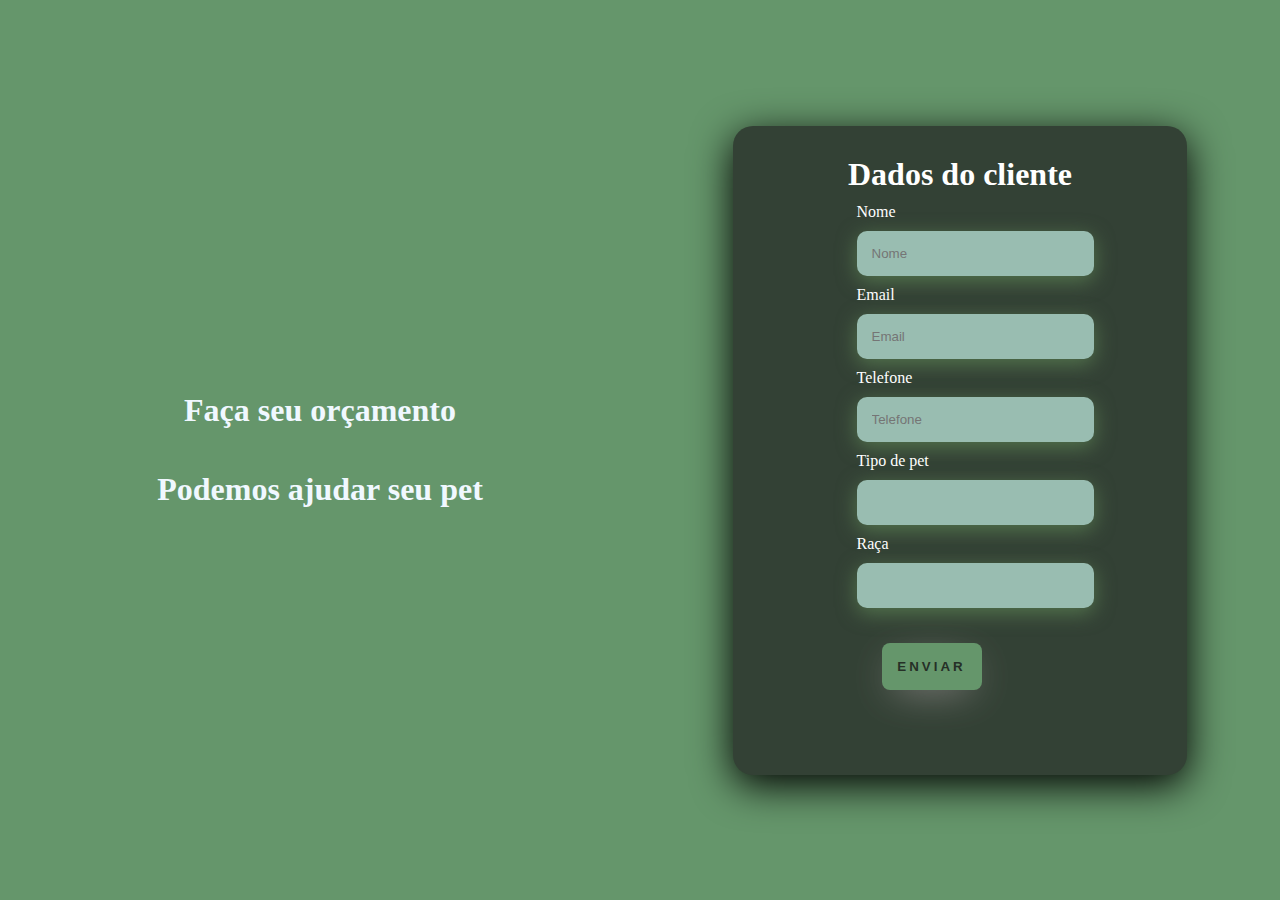
==== formulario/formulário.html @ c20f3d85 "subindo projeto" ====
<!DOCTYPE html>
<html lang="pt-br">

<head>
    <meta charset="UTF-8">
    <meta http-equiv="X-UA-Compatible" content="IE=edge">
    <meta name="viewport" content="width=device-width, initial-scale=1.0">
    <link rel="stylesheet" href="formulário.css">
    <title>Login</title>

</head>

<body>
    <div class="main-login">
        <div class="left-login">
            <h1>Faça seu orçamento</h1>
            <h1>Podemos ajudar seu pet</h1>
        </div>
        <div class="right-login">
            <div class="card-login">
                <h1>Dados do cliente</h1>
                <div class="textfield">
                    <label for="Nome">Nome</label>
                    <input type="text" name="Nome" placeholder="Nome">
                    <div class="car-login">
                        <div class="textfield">
                            <label for="Nome">Email</label>
                            <input type="text" name="Email" placeholder="Email">
                            <div class="car-login">
                                <div class="textfield">
                                    <label for="Nome">Telefone</label>
                                    <input type="text" name="Telefone" placeholder="Telefone">
                                    <div class="car-login">
                                        <div class="textfield">
                                            <label for="Nome">Tipo de pet</label>
                                            <input type="text" name="Tipo de pet">
                                        </div>
                                        <div class="textfield">
                                            <label for="Nome">Raça</label>
                                            <input type="text" name="Tipo de pet">
                                        </div>
                                        <button class="btn-login">Enviar</button>
                                    </div>
                                </div>
                            </div>
</body>
</html>
---- formulario/formulário.css ----
body {
    margin: 0%;
}

.main-login {
    width: 100vw;
    height: 100vh;
    background-color: #65966B;
    display: flex;
    justify-content: center;
    align-items: center;
}

.left-login {
    width: 50vw;
    height: 100vh;
    display: flex;
    justify-content: center;
    align-items: center;
    flex-direction: column;
}

.left-login > h1 {
    color: aliceblue;
}

.left-img {
    width: 500px;
    border-radius: 20px;
    
}

.right-login {
    width: 50vw;
    height: 100vh;
    display: flex;
    justify-content: center;
    align-items: center;
}

.card-login {
    width: 60%;
    display: flex;
    justify-content: center;
    align-items: center;
    flex-direction: column;
    padding: 30px 35px;
    background-color: #334135;
    border-radius: 20px;
    box-shadow: 0px 10px 40px black;
}

.card-login > h1 {
    color: #ffffff;
    font-weight: 800;
    margin: 0;
}

.textfield {   
    display: flex;
    flex-direction: column;
    align-items: flex-start;
    justify-content: center;
    margin: 10px 0px;
}

.textfield > input {
    width: 100%;
    border: none;
    border-radius: 10px;
    padding: 15px;
    background: rgb(153, 189, 177);
    color: rgb(248, 245, 245);
    font-size: 10pt;
    box-shadow: 0px 5px 20px rgb(84, 117, 78);
     outline: none;
    }
.textfield > label {
    color: #ffffff;
    margin-bottom: 10px;
} 
.btn-login {
    width: 100px;
    padding: 16px 0px;
    margin: 25px;
    border: none;
    border-radius: 8px;
    outline: none;
    text-transform: uppercase;
    font-weight: 800;
    letter-spacing: 3px;
    color: #263027;
    background: #65966B;
    cursor: pointer;
    box-shadow: 0px 10px 40px -12px #9b9494
}
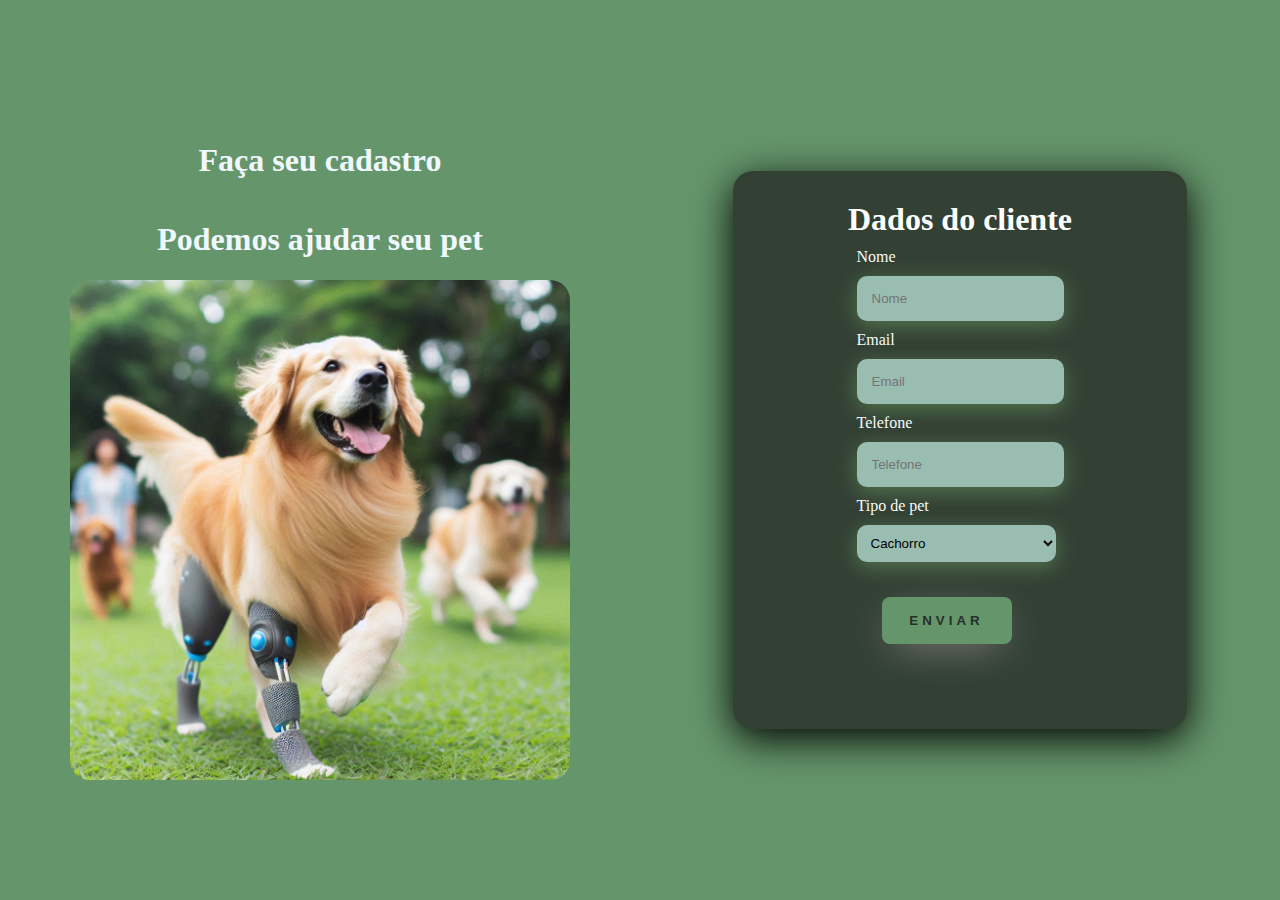
==== commit a6f77b36: "alterações no projeto" ====
--- a/formulario/formulário.html
+++ b/formulario/formulário.html
@@ -7,14 +7,14 @@
     <meta name="viewport" content="width=device-width, initial-scale=1.0">
     <link rel="stylesheet" href="formulário.css">
     <title>Login</title>
-
 </head>
 
 <body>
     <div class="main-login">
         <div class="left-login">
-            <h1>Faça seu orçamento</h1>
+            <h1>Faça seu cadastro</h1>
             <h1>Podemos ajudar seu pet</h1>
+            <img src="imagem1.png" class="left-img" alt="logomarca">
         </div>
         <div class="right-login">
             <div class="card-login">
@@ -24,20 +24,21 @@
                     <input type="text" name="Nome" placeholder="Nome">
                     <div class="car-login">
                         <div class="textfield">
-                            <label for="Nome">Email</label>
+                            <label for="Email">Email</label>
                             <input type="text" name="Email" placeholder="Email">
                             <div class="car-login">
                                 <div class="textfield">
-                                    <label for="Nome">Telefone</label>
+                                    <label for="Telefone">Telefone</label>
                                     <input type="text" name="Telefone" placeholder="Telefone">
                                     <div class="car-login">
                                         <div class="textfield">
-                                            <label for="Nome">Tipo de pet</label>
-                                            <input type="text" name="Tipo de pet">
-                                        </div>
-                                        <div class="textfield">
-                                            <label for="Nome">Raça</label>
-                                            <input type="text" name="Tipo de pet">
+                                            <label>Tipo de pet</label>
+                                            <select name="Tipo de Pet" id="" class="form-control">
+                                            <option value="Cachorro">Cachorro</option>
+                                            <option value="Gato">Gato</option>
+                                            <option value="Ave">Ave</option>
+                                            <option value="outros">Outros</option>
+                                            </select>
                                         </div>
                                         <button class="btn-login">Enviar</button>
                                     </div>
--- a/formulario/formulário.css
+++ b/formulario/formulário.css
@@ -74,13 +74,27 @@
     font-size: 10pt;
     box-shadow: 0px 5px 20px rgb(84, 117, 78);
      outline: none;
+     box-sizing: border-box;
     }
 .textfield > label {
-    color: #ffffff;
+    color: #fafafa;
     margin-bottom: 10px;
 } 
+.form-control {
+    width: 111%;
+    border: none;
+    border-radius: 10px;
+    padding: 10px;
+    background: rgb(153, 189, 177);
+    color: rgb(2, 2, 2);
+    font-size: 10pt;
+    box-shadow: 0px 5px 20px rgb(84, 117, 78);
+     outline: none;
+     box-sizing: border-box;    
+    
+}
 .btn-login {
-    width: 100px;
+    width: 130px;
     padding: 16px 0px;
     margin: 25px;
     border: none;
@@ -88,7 +102,7 @@
     outline: none;
     text-transform: uppercase;
     font-weight: 800;
-    letter-spacing: 3px;
+    letter-spacing: 4px;
     color: #263027;
     background: #65966B;
     cursor: pointer;
